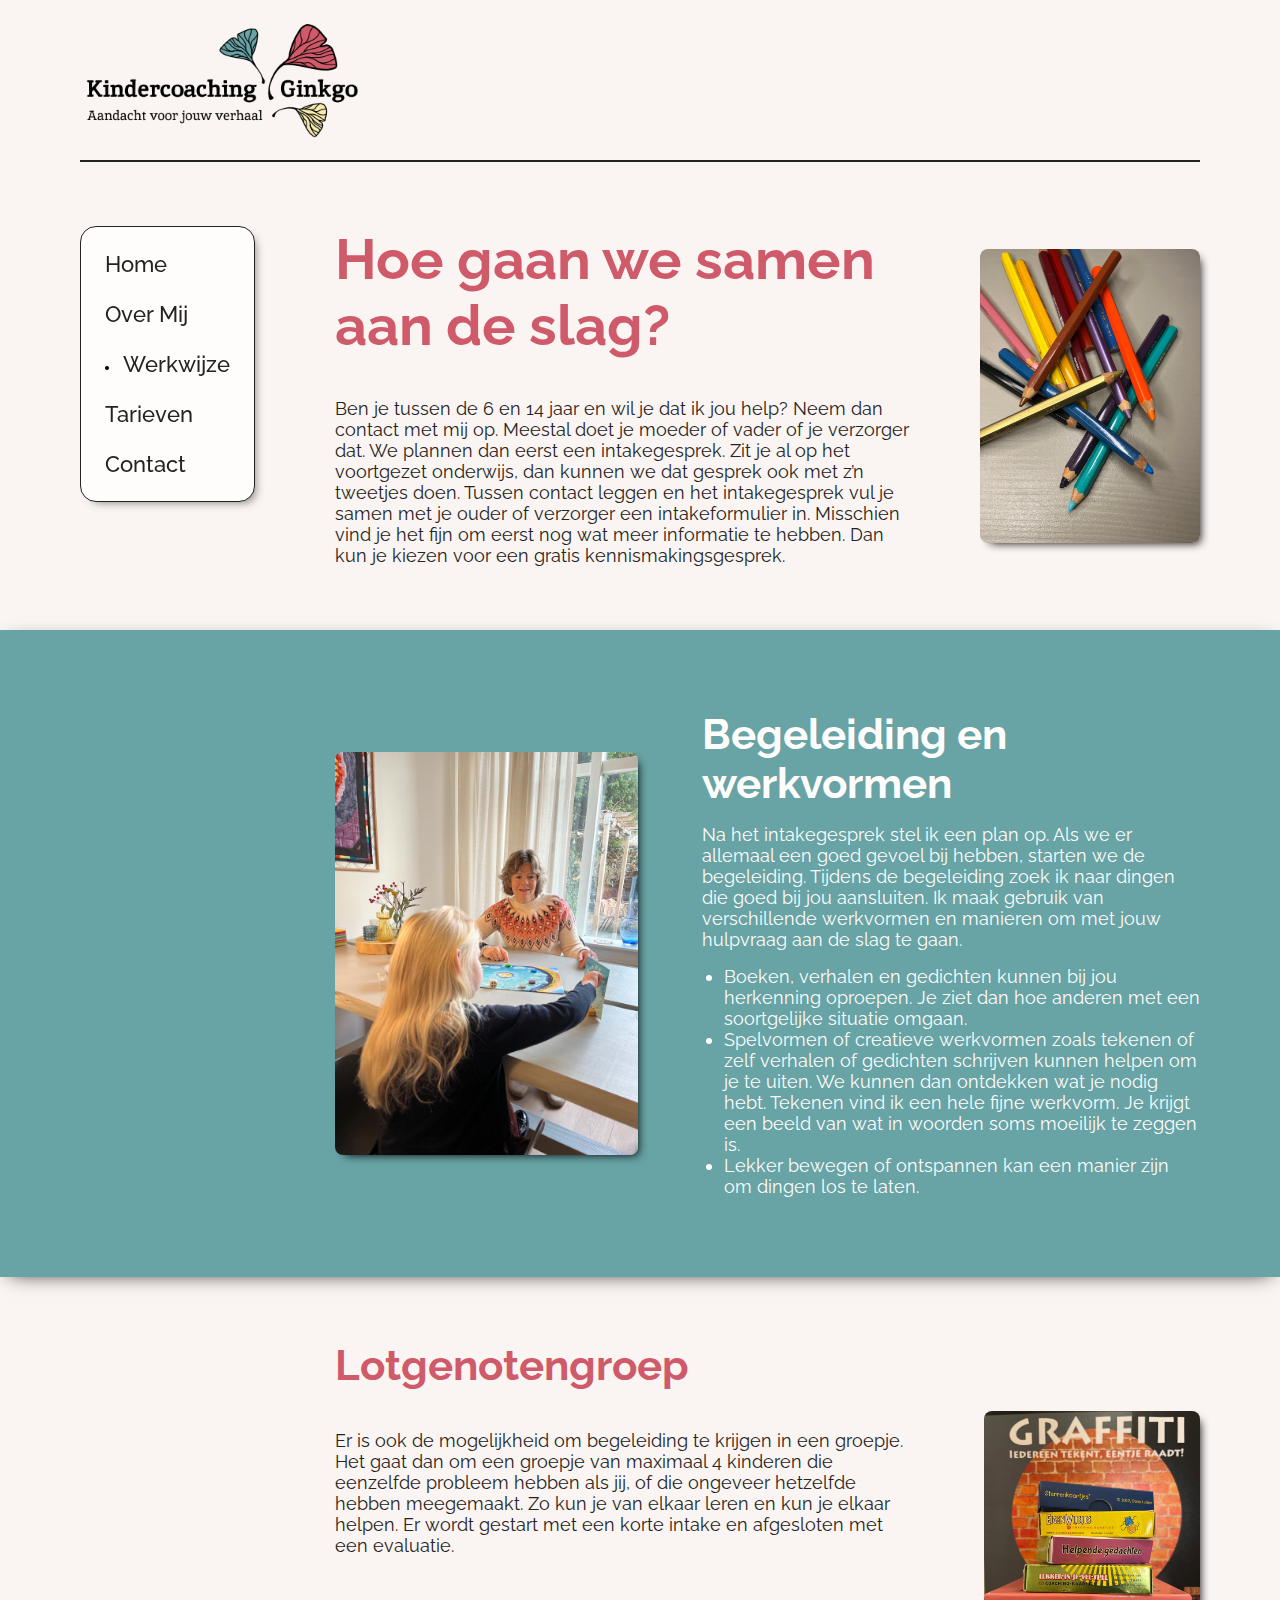
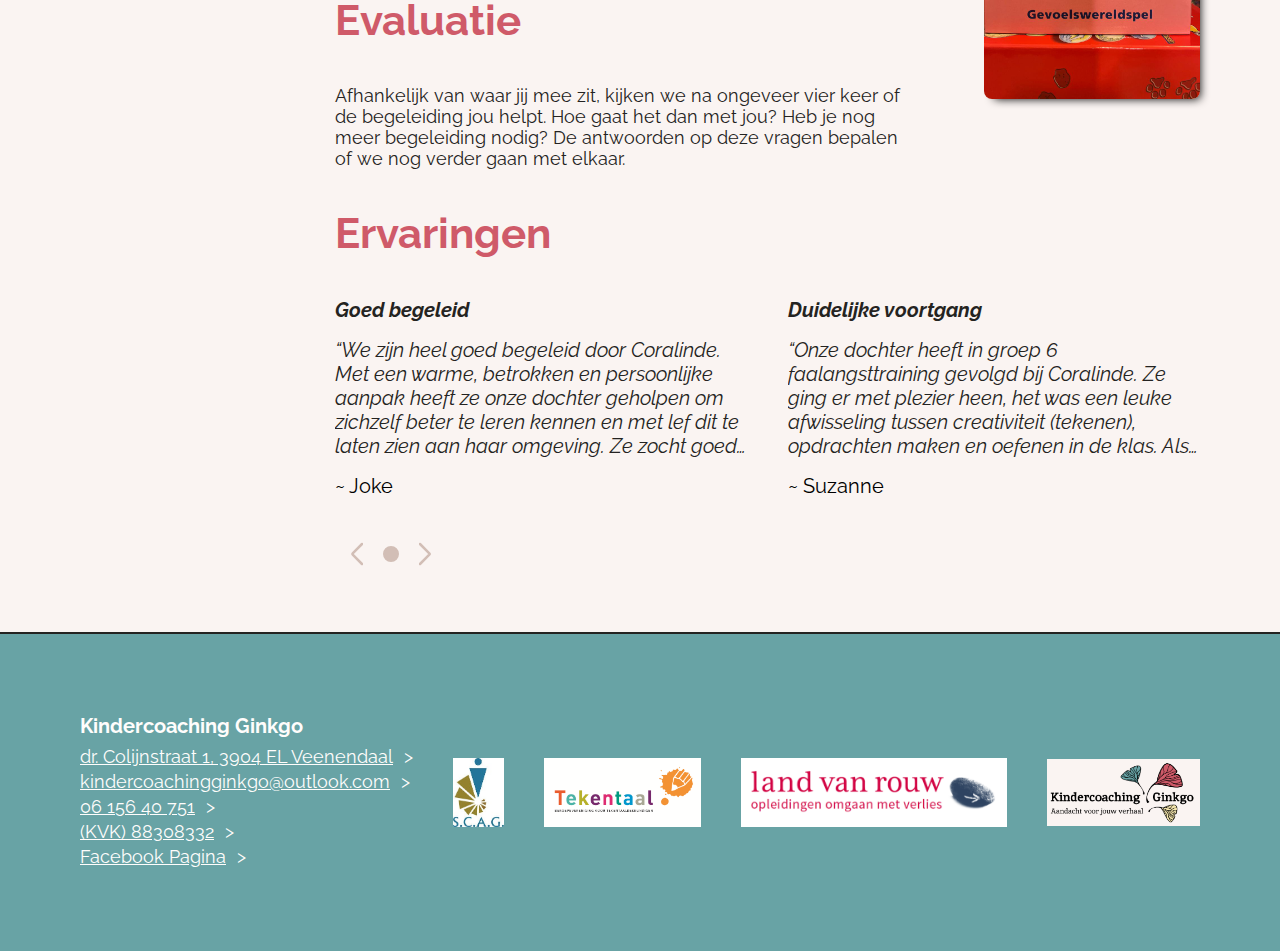
==== werkwijze/index.html @ 80ee6aca "v1.1.0 - Experiences" ====
<!DOCTYPE html>
<html lang="nl">
<head>
    <meta charset="UTF-8">
    <meta http-equiv="X-UA-Compatible" content="IE=edge">
    <meta name="viewport" content="width=device-width, initial-scale=1.0">
    <meta name="author" content="Pieter Groenendijk">
    
<title>Begeleiding na verlies | Kindercoaching Ginkgo Veenendaal</title>
<meta name="keywords" content="begeleiding na verlies, werkvorm Tekentaal">
<meta name="description" content="Kindercoaching Ginkgo: begeleiding na verlies voor kinderen van 6 tot 14 jaar. Coralinde Giel stemt de werkvorm - bijvoorbeeld Tekentaal - af op uw kind.">
    
    <link rel="icon" type="image/svg+xml" href="/images/three_ginkgo_leaves_favicon.svg">
    
    
    <link rel="preconnect" href="https://fonts.googleapis.com">
    <link rel="preconnect" href="https://fonts.gstatic.com" crossorigin>
    <link href="https://fonts.googleapis.com/css2?family=Raleway:ital,wght@0,100..900;1,100..900&display=swap" rel="stylesheet">
    
    
<link rel="stylesheet" href="/css/base.css">



    
        
<link rel="stylesheet" href="/css/secondary.css">
    
        
<link rel="stylesheet" href="/css/werkwijze.css">
    
        
<link rel="stylesheet" href="/css/experiences.css">
    

    
    

<script
    src="/js/base.js"
     defer >
</script>




    
        

<script
    src="/js/experiences.js"
     defer >
</script>

    

</head>
<body>
    
    <header>
    <article>
        
<img
    src="/images/logo.png" 
    alt="logo van kindercoaching ginkgo"
    
    
>
        <div class="burger">
            <div class="line"></div>
            <div class="line"></div>
            <div class="line"></div>
        </div>
    </article>
</header>
    
    <div class="content-container">
        <aside>
    <nav>
        <ul>
            
            <li >
                <a href="/">Home</a>
            </li>
            
            <li >
                <a href="/over-mij/">Over Mij</a>
            </li>
            
            <li  id="active" >
                <a href="/werkwijze/">Werkwijze</a>
            </li>
            
            <li >
                <a href="/tarieven/">Tarieven</a>
            </li>
            
            <li >
                <a href="/contact/">Contact</a>
            </li>
            
        </ul>
    </nav>
</aside>
        <main>
        
    <section class="visual-section">
    <article id="intro">
        <div>
            <h1>Hoe gaan we samen aan de slag?</h1>
            <p>Ben je tussen de 6 en 14 jaar en wil je dat ik jou help? Neem dan contact met mij op. Meestal doet je moeder of vader of je verzorger dat. We plannen dan eerst een intakegesprek. Zit je al op het voortgezet onderwijs, dan kunnen we dat gesprek ook met z’n tweetjes doen. Tussen contact leggen en het intakegesprek vul je samen met je ouder of verzorger een intakeformulier in. Misschien vind je het fijn om eerst nog wat meer informatie te hebben. Dan kun je kiezen voor een gratis kennismakingsgesprek.</p>
        </div>
        
        
        <img
            src="/images/potloden.jpeg" 
            alt="Rommelige stapel potloden op een tafel"
            
            
        >
    </article>
</section>
<section class="visual-section visual-section--blue visual-section--normal-spacing">
    <article id="begeleidingsvormen">
        
        
        <img
            src="/images/praktijkruimte_met_sofie.jpeg" 
            alt="Coraline samen met een cliënt een bordspel aan het spelen in de praktijkruimte"
            
            
        >
        <div>
            <h2>Begeleiding en werkvormen</h2>
            <p>
                Na het intakegesprek stel ik een plan op. Als we er allemaal een goed
                gevoel bij hebben, starten we de begeleiding. Tijdens de begeleiding zoek
                ik naar dingen die goed bij jou aansluiten. Ik maak gebruik van
                verschillende werkvormen en manieren om met jouw hulpvraag aan de slag te
                gaan.
            </p>
            <ul>
                <li>
                    Boeken, verhalen en gedichten kunnen bij jou herkenning oproepen. Je
                    ziet dan hoe anderen met een soortgelijke situatie omgaan.
                </li>
                <li>
                    Spelvormen of creatieve werkvormen zoals tekenen of zelf verhalen of
                    gedichten schrijven kunnen helpen om je te uiten. We kunnen dan
                    ontdekken wat je nodig hebt. Tekenen vind ik een hele fijne werkvorm. Je
                    krijgt een beeld van wat in woorden soms moeilijk te zeggen is.
                </li>
                <li>
                    Lekker bewegen of ontspannen kan een manier zijn om dingen los te laten.
                </li>
            </ul>
        </div>
    </article>
</section>
<section class="visual-section visual-section--misc-info">
    <article>
        <div>
            <h2>Lotgenotengroep</h2>
            <p>
                Er is ook de mogelijkheid om begeleiding te krijgen in een groepje. Het
                gaat dan om een groepje van maximaal 4 kinderen die eenzelfde probleem
                hebben als jij, of die ongeveer hetzelfde hebben meegemaakt. Zo kun je van
                elkaar leren en kun je elkaar helpen. Er wordt gestart met een korte
                intake en afgesloten met een evaluatie.
            </p>
            <h2>Evaluatie</h2>
            <p>
                Afhankelijk van waar jij mee zit, kijken we na ongeveer vier keer of de
                begeleiding jou helpt. Hoe gaat het dan met jou? Heb je nog meer
                begeleiding nodig? De antwoorden op deze vragen bepalen of we nog verder
                gaan met elkaar.
            </p>
        </div>
        
        
        <img
            src="/images/spellen.jpeg" 
            alt="spellen die soms worden gebruikt worden in een sessie"
            
            
        >
        
        
        
        <section class="experiences">
            <h2 class="exp__title">Ervaringen</h2>
            <div class="exp__content">
                
                    
        <div class="experience">
            <h3 class="experience__title">Goed begeleid</h3>
            <p class="experience__content">We zijn heel goed begeleid door Coralinde. Met een warme, betrokken en persoonlijke aanpak heeft ze onze dochter geholpen om zichzelf beter te leren kennen en met lef dit te laten zien aan haar omgeving. Ze zocht goed naar verbinding met onze dochter. De opdrachten voor thuis en op school waren praktisch en helpend en Coralinde was actief in contact zoeken met school. Erg fijn!</p>
            <span class="experience__author">Joke</span>
        </div>
                
                    
        <div class="experience">
            <h3 class="experience__title">Duidelijke voortgang</h3>
            <p class="experience__content">Onze dochter heeft in groep 6 faalangsttraining gevolgd bij Coralinde. Ze ging er met plezier heen, het was een leuke afwisseling tussen creativiteit (tekenen), opdrachten maken en oefenen in de klas. Als ouders werden we goed op de hoogte gehouden over de voortgang en kregen tips voor thuis. In groep 7 zagen we al duidelijke vooruitgang, groep 8 ging soepel en nu in 1 VWO heeft ze nog steeds veel aan de aangeleerde technieken. Wat vooral helpt is dat ze de faalangst herkent en erover kan praten als ze voelt dat het opspeelt.</p>
            <span class="experience__author">Suzanne</span>
        </div>
                
            </div>
            <div class="exp__controller">
                
                <button class="exp__controller__relative exp__controller__relative--previous">
                    <svg class="arrow-left" viewBox="0 0 12 22" xmlns="http://www.w3.org/2000/svg">
                        <path d="M11 1L1.70711 10.2929C1.31658 10.6834 1.31658 11.3166 1.70711 11.7071L11 21" stroke-linecap="round"/>
                    </svg>
                </button>
                <div class="exp__controller__absolute">
                </div>        
                <button class="exp__controller__relative exp__controller__relative--next">
                    <svg class="arrow-right" viewBox="0 0 12 22" xmlns="http://www.w3.org/2000/svg">
                        <path d="M0.999999 1L10.2929 10.2929C10.6834 10.6834 10.6834 11.3166 10.2929 11.7071L1 21" stroke-linecap="round"/>
                    </svg>
                </button>
                
            </div>
        </section>

    </article>
</section>

        </main>
    </div>
    
    <footer>
    <article>
        <div>
            <h3>Kindercoaching Ginkgo</h3>
            <ul>
                <li><a href="https://www.google.nl/maps/place/Doctor+Colijnstraat+1,+3904+EL+Veenendaal/@52.0200276,5.5401296,17.9z/data=!4m5!3m4!1s0x47c65181c2207737:0x3719886c580dce8d!8m2!3d52.0196391!4d5.5416568" class="inline-link" target="_blank">dr. Colijnstraat 1, 3904 EL Veenendaal</a></li>
                <li><a class="inline-link" href="mailto:kindercoachingginkgo@outlook.com" target="_blank">kindercoachingginkgo<wbr>@outlook.com</a></li>
                <li><a class="inline-link" href="tel:0615640751" class="inline-link">06 156 40 751</a></li>
                <li><a href="https://bedrijvenmonitor.info/bedrijf/onderwijs/kindercoaching-ginkgo/kvknummer/883083320000" class="inline-link" target="_blank">(KVK) 88308332</a></li>
                <li><a class="inline-link" target="_blank" href="https://www.facebook.com/profile.php?id=100089373126480">Facebook Pagina</a></li>
            </ul>
        </div>
        <a class="inline-link" target="_blank" href="https://www.scag.nl/">
            
<img
    src="/images/logo-scag.jpg" 
    alt="logo van geschillencommissie SCAG"
    
    
>
        </a>
        <a class="inline-link" target="_blank" href="https://tekentaal.nl/">
            
<img
    src="/images/logo_tekentaal.png" 
    alt="logo van beroepsvereniging tekentaal"
    
    
>
        </a>
        <a href="https://www.landvanrouw.nl/begeleiding/verwijsbestand-land-van-rouw/" class="inline-link" target="_blank">
            
<img
    src="/images/logo_land_van_rouw.png" 
    alt="logo van land van rouw"
    
    
>
        </a>
        <a class="inline-link" href="#">
            
<img
    src="/images/logo.png" 
    alt="logo van kindercoaching ginkgo"
    
    
>
        </a>
    </article>
</footer>
</body>
</html>
---- css/base.css ----
/* Raleway, sans-serif */
/* @import url("https://fonts.googleapis.com/css2?family=Raleway:ital,wght@0,400;0,500;0,700;1,500&display=swap") all; */

:root {
  /* Colors */
  --clr_white: #faf4f2;
  --clr_extra_white: #fffdfc;
  --clr_black: #242321;
  --clr_red: #cf5a69;
  --clr_yellow: #fde99a;
  --clr_blue: #68a3a5;
  /* Spacing */
  --spc_smallest: 8rem;
  --spc_small: calc(var(--spc_smallest) * 2);
  --spc_regular: calc(var(--spc_small) * 2.5);
  --spc_large: calc(var(--spc_small) * 4);
  --spc_largest: calc(var(--spc_small) * 5);

  --spc_small_border: 1px;
  --spc_regular_border: 2px;
  /* Fonts */
  --fnt_weight_regular: 400;
  --fnt_weight_medium: 500;
  --fnt_weight_bold: 700;

  font-size: 1px;
  /* For scaling text */
  --fnt_size_paragraph_text: 18rem;
  --fnt_size_paragraph_special: 20rem;
  --fnt_size_navbar: 22rem;
  --fnt_size_quote: 24rem;
  --fnt_size_sec_title: 42rem;
  --fnt_size_main_title: 56rem;
  /* Shadows */
  --shd_regular: 5px 5px 10px -5px rgba(0, 0, 0, 0.5);
  --shd_strong: 5px 5px 10px -5px black;
  --shd_large: 0px 5px 20px -10px black;
}

::selection {
  background-color: var(--clr_yellow);
  color: var(--clr_red);
}

/* general */
html {
  max-width: 100%;
  overflow-x: hidden;
}

html * {
  margin: 0;
  padding: 0;
  max-width: 100%;
  font-family: "Raleway", sans-serif;
  scroll-behavior: smooth;
}

body {
  --content-container-margin: min(80px, 10vw);
  padding-inline: var(--content-container-margin);
  display: flex;
  flex-direction: column;
  min-height: 100vh;
  background-color: var(--clr_white);
}

body>* {
  margin-inline: auto;
  width: 100%;
  max-width: 1180px;
}

svg {
  display: block;
}

/* text related */
article :is(h1, h2) {
  font-weight: var(--fnt_weight_bold);
  color: var(--clr_red);
}

article :is(h3, p, ul, q) {
  color: var(--clr_black);
  max-width: 75ch;
}

article h1 {
  font-size: var(--fnt_size_main_title);
}

article h2 {
  font-size: var(--fnt_size_sec_title);
}

article :is(h3, a:not(.inline-link)),
section:first-child>article>p {
  font-size: var(--fnt_size_paragraph_special);
  max-width: 60ch;
}

article :is(p, ul, td) {
  font-size: var(--fnt_size_paragraph_text);
}

nav {
  font-size: var(--fnt_size_navbar);
}

q {
  quotes: "“" "”" "‘" "’";
  font-size: var(--fnt_size_quote);
  font-style: italic;
}

q.inline-quote {
  display: list-item;
  font-size: var(--fnt_size_paragraph_text);
  list-style-type: disc;
}

/* GENERAL SPACING */
.visual-section {
  padding-block: var(--spc_large);
}

.visual-section--blue:not(.visual-section--normal-spacing) {
  padding-block: var(--spc_small);
}

.visual-section--blue :is(h2, p, ul) {
  margin-block: var(--spc_small);
}

:where(h1, h2, p, q, ul):not(:last-child) {
  margin-block-end: var(--spc_regular);
}

h3 {
  margin-block-end: var(--spc_smallest);
}

.button {
  margin-block: var(--spc_small);
}

#boxed-container {
  display: grid;
  padding: var(--spc_regular);
  border: var(--spc_small_border) solid var(--clr_black);
  border-radius: var(--spc_small);
  background-color: var(--clr_extra_white);
}

/* header * */
header>article {
  position: relative;
  border-block-end: var(--spc_regular_border) solid var(--clr_black);
  padding-block: var(--spc_small);
}

/* div.content-container */
.content-container {
  position: relative;
  display: flex;
  flex-grow: 1;
}

/* aside + nav */
aside {
  position: relative;
  top: var(--spc_large);
  margin-inline-end: var(--spc_largest);
}

nav {
  position: sticky;
  top: var(--spc_large);
  /* to force it to stick with a minimum spacing when scrolling */
  z-index: 1;
  /* To render above full bleed .visual-section--blue elements */
  border: var(--spc_small_border) solid var(--clr_black);
  border-radius: var(--spc_small);
  box-shadow: var(--shd_regular);
  background-color: var(--clr_extra_white);
}

nav>ul {
  list-style-type: none;
}

nav li {
  margin: calc(var(--spc_small) * 1.5);
  white-space: nowrap;
}

#active {
  list-style-type: disc;
  list-style-position: inside;
}

#active::marker {
  font-size: 0.6em;
}

nav a {
  font-weight: var(--fnt_weight_medium);
  text-decoration: none;
  /* if browser does not support transparent underline; */
  text-decoration: underline solid rgba(0, 0, 0, 0);
  color: var(--clr_black);
  transition: 500ms;
}

nav a:hover {
  text-shadow: 0px 0px 0 var(--clr_black);
  color: var(--clr_black);
  text-decoration: underline solid var(--clr_blue);
  text-decoration-thickness: 2px;
}

/* main */
.button {
  position: relative;
  display: inline-block;
  width: fit-content;
  margin-inline-end: calc(var(--spc_regular) * 0.75);
  padding-block: var(--spc_small);
  padding-inline: var(--spc_largest);
  background-color: var(--clr_yellow);
  border: var(--spc_small_border) solid var(--clr_black);
  border-radius: calc(var(--spc_small) * 0.6);
  box-shadow: var(--shd_strong);
  font-weight: var(--fnt_weight_bold);
  text-decoration: none;
  transition-property: left, top, box-shadow;
  inset: 0;
  transition-duration: 300ms;
}

.button:hover {
  left: 2.5px;
  top: 2.5px;
  box-shadow: none;
}

.button:hover::before {
  /* To prevent moving back when mouse on border of button */
  content: "";
  position: absolute;
  inset: -3.5px;
}

.button--yellow {
  background-color: var(--clr_yellow);
  color: var(--clr_black);
}

.button--red {
  background-color: var(--clr_red);
  color: var(--clr_extra_white);
}


/*blue bar */
.visual-section--blue {
  position: relative;
  isolation: isolate;
  background-color: var(--clr_blue);
}

.visual-section--blue::before,
footer::before {
  content: "";
  display: block;
  position: absolute;
  top: 0;
  bottom: 0;
  right: calc(max(calc((100vw - 1180px) / 2), min(80px, 10vw)) * -1);
  width: 100vw;
  z-index: -1;
  background-color: var(--clr_blue);
}

.visual-section--blue::before {
  box-shadow: var(--shd_large);
}

.visual-section--blue:nth-child(4n)::before {
  box-shadow: inset 0 0 10px -4px black;
}

.visual-section--blue>article {
  display: flex;
  gap: var(--spc_small);
}

.visual-section--blue :is(h2, p, ul, q) {
  color: var(--clr_extra_white);
}

/* footer */
footer {
  padding-block: var(--spc_largest);
  position: relative;
  background-color: var(--clr_blue);
}

footer::before {
  outline: var(--spc_regular_border) solid var(--clr_black);
}

footer>article {
  display: flex;
  flex-direction: row;
  margin-inline: auto;
  justify-content: space-between;
  align-items: center;
  gap: var(--spc_regular);
}

footer>article :first-child {
  flex-shrink: 0;
  /* Text at the left maintains it's size; */
  word-break: break-word;
}

footer>article * {
  color: var(--clr_extra_white);
  min-width: 0;
}

footer>article a>img {
  height: 100%;
  max-height: 132px;
}

footer>article ul {
  list-style-type: none;
}

footer>article li {
  margin-block: calc(var(--spc_smallest) / 2);
}

footer>article ul>li>a:hover {
  color: var(--clr_yellow);
}

footer>article ul>li>a::after {
  content: ">";
  display: inline-block;
  margin-inline-start: 1ch;
}

footer>article ul>li>a:hover::after {
  transform: scale(1.5);
}

/* LAYOUT ADJUSTMENTS */

/* Enlarge font-size for for large screen */
@media screen and (max-width: 1150px) {

  /* footer */
  footer>article {
    display: grid;
    gap: var(--spc_small);
  }

  footer>article a>img {
    width: auto;
  }

  footer>article a[href="https://www.scag.nl/"] {
    grid-column: 2;
    grid-row: 1;
  }

  footer>article a[href="https://www.scag.nl/"]>img {
    display: block;
    margin-inline-start: auto;
  }

  footer>article a[href="https://tekentaal.nl/"] {
    grid-column: 2;
  }

  footer>article a[href="#"] {
    grid-row: 2;
  }

  footer>article a[href="https://www.landvanrouw.nl/begeleiding/verwijsbestand-land-van-rouw/"]>img {
    max-width: 290px;
  }
}

@media screen and (max-width: 1024px) {
  :root {
    --spc_smallest: 7rem;
    --spc_small: calc(var(--spc_smallest) * 2);
    --spc_regular: calc(var(--spc_small) * 2.5);
    --spc_large: calc(var(--spc_small) * 4);
    --spc_largest: calc(var(--spc_small) * 5);

    --fnt_size_paragraph_text: 16rem;
    --fnt_size_paragraph_special: 18rem;
    --fnt_size_navbar: 19rem;
    --fnt_size_quote: 20rem;
    --fnt_size_sec_title: 34rem;
    --fnt_size_main_title: 42rem;
  }

  /* header */
  header {
    position: sticky;
    z-index: 1;
    top: 0;
    background: var(--clr_white);
  }

  header>article {
    display: flex;
    justify-content: space-between;
    align-items: center;
  }

  header::before {
    content: "";
    background: var(--clr_white);
    border-bottom: var(--spc_regular_border) solid black;
    display: block;
    position: absolute;
    top: 0;
    bottom: 0;
    right: calc(max(calc((100vw - 1180px) / 2), min(80px, 10vw)) * -1);
    width: 100vw;
    z-index: -1;
  }

  header>article>img {
    height: 75px;
  }

  /* navbar */
  .burger {
    width: 38px;
    padding: 15px;
    margin: -15px;
    z-index: 2;
    border-radius: 10px;
    ;
  }

  .burger:hover {
    background: var(--clr_extra_white);
  }

  .burger>.line {
    width: 100%;
    height: 2px;
    margin: 10px 0;
    background-color: var(--clr_black);
    border-radius: 5px;
  }

  aside {
    display: block;
    position: fixed;
    top: 104px;
    margin: 0;
    height: 100vh;
    z-index: 1;
    transition: all 500ms;
    right: -300px;
  }

  .visible {
    right: -0;
  }

  nav {
    position: relative;
    top: 0;
    height: 100%;
    border-radius: 0;
    padding-inline: var(--spc_regular);
  }

  nav>ul>li {
    padding-block-start: var(--spc_small);
  }

  /* intro */
  .button {
    margin-block-start: calc(var(--spc_regular) * 0.8);
    margin-block-end: 0;
  }
}

@media screen and (max-width: 800px) {
  :root {
    --fnt_size_sec_title: 28rem;
    --fnt_size_main_title: 32rem;
  }

  /* footer */
  footer>article {
    grid-template-columns: 1fr;
  }

  footer>article * {
    margin-inline: auto;
    grid-column: 1 !important;
    grid-row: auto / auto !important;
  }

  footer>article>a[href="#"] {
    grid-row: 2 !important;
  }

  footer>article a>img {
    max-width: 290px;
    width: 100%;
  }

  footer>article a[href="https://www.scag.nl/"] {
    grid-row: 5 !important;
  }
}
---- css/secondary.css ----
section > article {
    display: flex;
    gap: var(--spc_large) !important;
}

section > article img {
    margin-block: auto;
    border-radius: var(--spc_smallest);
    box-shadow: var(--shd_strong);
}

section > article ul {
    margin-inline-start: 2ch;
}

@media screen and (max-width: 700px) {
    section > article {
        flex-direction: column;
        align-items: center;
    }

    section > article > *:not(img) {
        width: auto !important;
    }

    section > article > img {
        transform: none !important;
    }
}
---- css/werkwijze.css ----
#intro> :first-child {
    width: 80%;
}

#intro> :last-child {
    width: clamp(140px, 30%, 220px);
}

#begeleidingsvormen> :first-child {
    width: clamp(200px, 35%, 500px);
}

.visual-section--misc-info > article {
    display: grid; 
    grid-template-columns: auto clamp(140px, 25%, 300px);
    grid-template-rows: auto auto;
    gap: var(--spc_regular) var(--spc_large) !important;
}

.visual-section--misc-info .experiences {
    grid-column: 1 / -1;
}


@media screen and (max-width: 600px) {
    .visual-section--misc-info > article {
        grid-template-columns: auto;
    }

    .visual-section--misc-info img {
        width: clamp(140px, 30%, 400px);
        justify-self: center;
    }
}
---- css/experiences.css ----
/*
    -----------
    Experiences
    -----------
*/
.exp__content {
    --experiences__gap: var(--spc_regular);
    overflow-x: auto;
    contain: inline-size;
    /* padding-right: var(--spc_small); */
    display: flex;
    position: relative; /* Needed for js (.offsetLeft) */
    flex-wrap: nowrap;
    gap: var(--experiences__gap);
    align-items: flex-start;
    -ms-overflow-style: none;
    scrollbar-width: none;
}

.exp__content::-webkit-scrollbar {
    display: none;
}

/*
    Singular Experience
    -------------------
*/

.experience {
    --experience-width: 50%;
    display: flex;
    flex-direction: column;
    gap: var(--spc_small);
    cursor: pointer;
    flex: 1 0 calc(var(--experience-width) - (var(--experiences__gap) / 2));
}

.experience > * {
    margin: 0;
}

.experience__title {
    font-style: italic;
}

.experience__content {
    --max-line-count: 5;
    display: -webkit-box;
    -webkit-box-orient: vertical;
    overflow: hidden;
    text-overflow: ellipsis;
    font-style: italic;
    font-size: var(--fnt_size_paragraph_special);
    -webkit-line-clamp: var(--max-line-count);
    line-clamp: var(--max-line-count);
    transition: font-weight 150ms ease-in-out;
}

.experience:hover .experience__content {
    font-weight: 425;
}

.experience--expanded .experience__content {
    --max-line-count: 12;
}

.experience__content::before {
    content: "\201C";
}

.experience__content::after {
    content: "\201D";
}

.experience__author {
    font-size: var(--fnt_size_paragraph_special);
}

.experience__author::before {
    content: '~ ';
}

/*
    Controller
    ----------
*/
.exp__controller {
    --button-padding: 4px;
    margin-top: var(--spc_regular);
    padding-inline: calc(var(--spc_small) - var(--button-padding));
    display: flex;
    gap: calc(var(--spc_small) - var(--button-padding));
    --color: #D2BEB6;
}

.exp__controller button {
    padding: var(--button-padding);
    background: transparent;
    border: none;
    cursor: pointer;
}

.exp__controller__relative > svg {
    aspect-ratio: 1 / 2;
    width: 12px;
    stroke: var(--color);
    stroke-width: 2.5px;
    fill: none;
}

.exp__controller__absolute {
    --gap: 8px;
    display: flex;
    gap: calc(var(--gap) - var(--button-padding));
}

.exp__controller__absolute__page > svg {
    aspect-ratio: 1;
    width: 16px;
    stroke: var(--color);
    stroke-width: 3px;
    fill: none;
    transition: fill 300ms ease-in-out;
}

.exp__controller__absolute__page:hover > svg {
    fill: var(--color);
    fill-opacity: 0.5;
}

.exp__controller__absolute__page--selected > svg {
    fill: var(--color);
}

/*
    Responsiveness
    --------------
*/
@media screen and (max-width: 600px) {
    .experience {
        flex: 1 0 100%;
    }
}
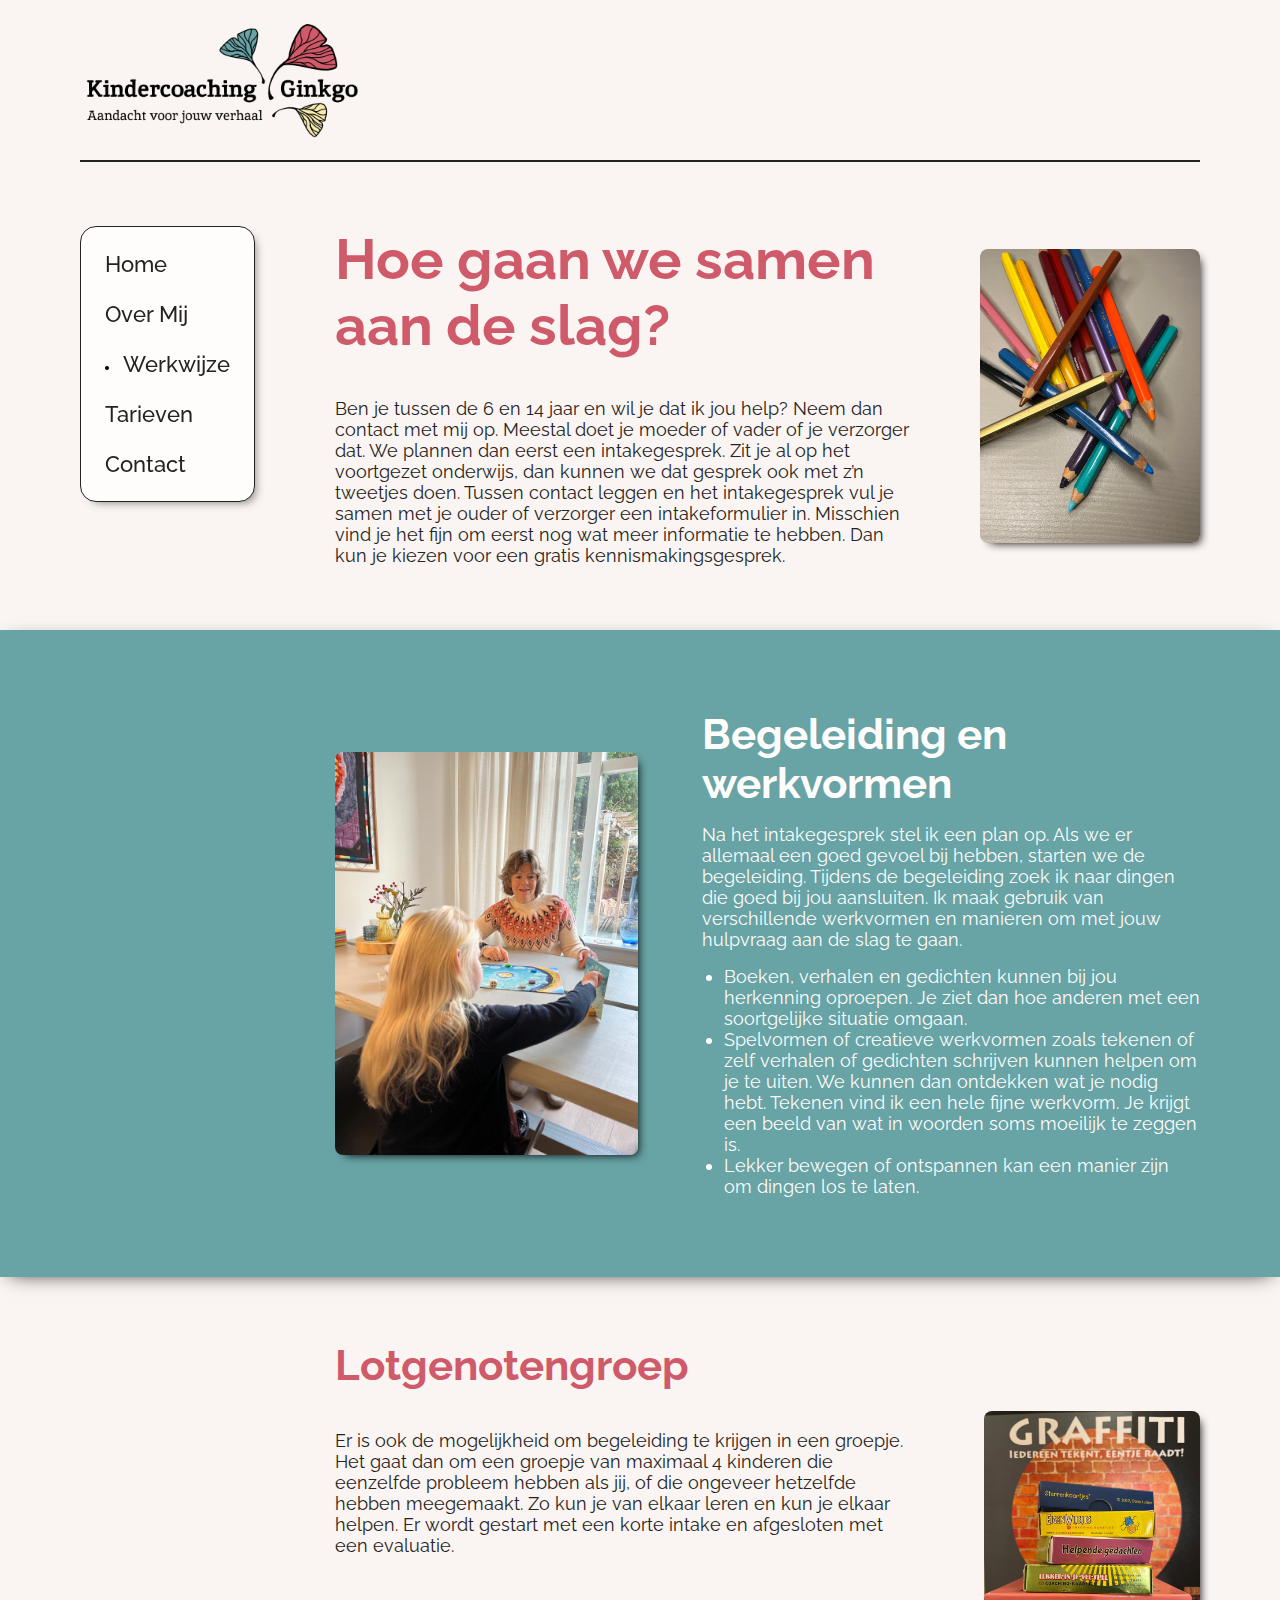
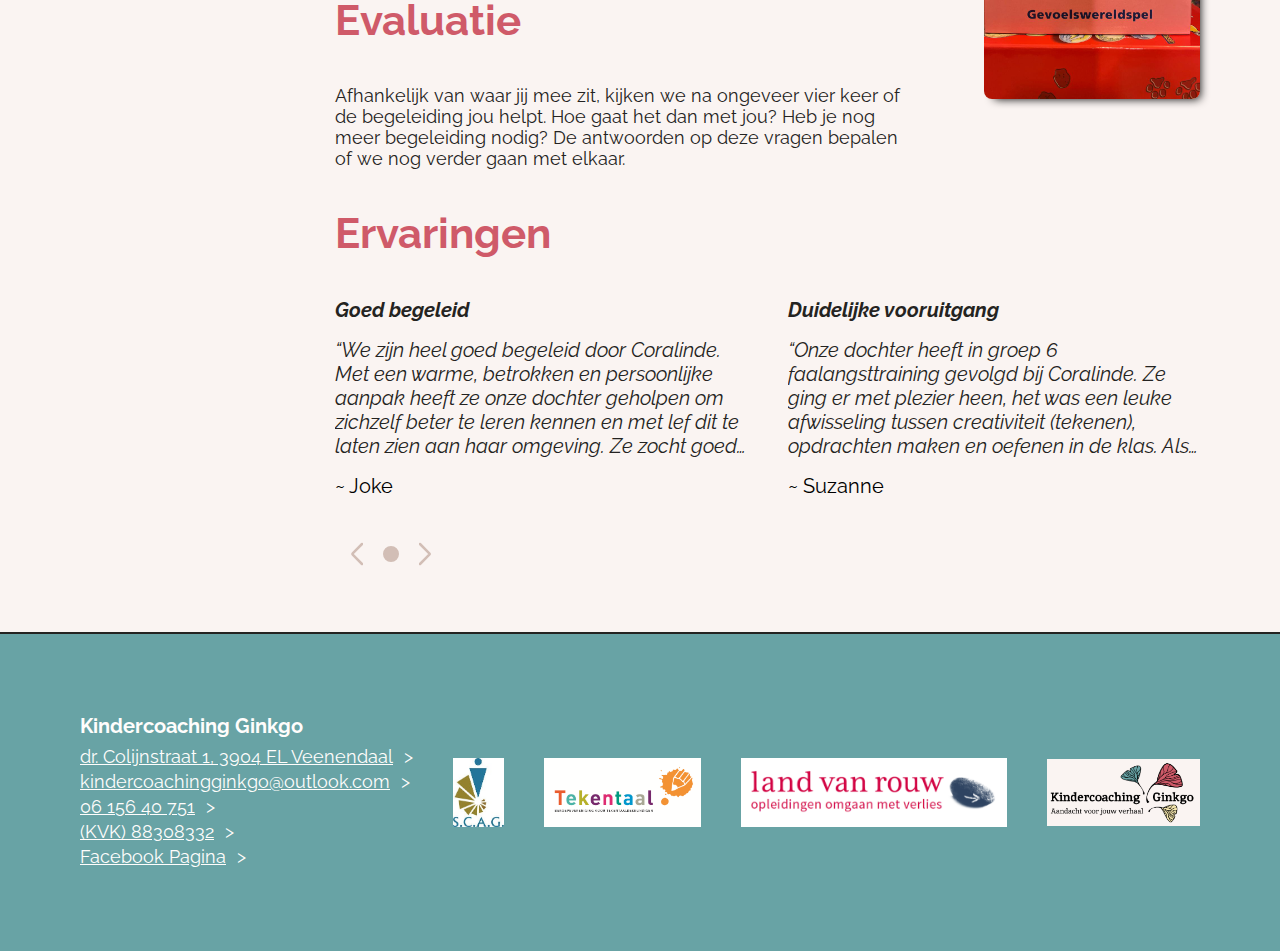
==== commit f9033e33: "v1.1.2 - Fixed bug where a title of an experience was wrong" ====
--- a/werkwijze/index.html
+++ b/werkwijze/index.html
@@ -200,7 +200,7 @@
                 
                     
         <div class="experience">
-            <h3 class="experience__title">Duidelijke voortgang</h3>
+            <h3 class="experience__title">Duidelijke vooruitgang</h3>
             <p class="experience__content">Onze dochter heeft in groep 6 faalangsttraining gevolgd bij Coralinde. Ze ging er met plezier heen, het was een leuke afwisseling tussen creativiteit (tekenen), opdrachten maken en oefenen in de klas. Als ouders werden we goed op de hoogte gehouden over de voortgang en kregen tips voor thuis. In groep 7 zagen we al duidelijke vooruitgang, groep 8 ging soepel en nu in 1 VWO heeft ze nog steeds veel aan de aangeleerde technieken. Wat vooral helpt is dat ze de faalangst herkent en erover kan praten als ze voelt dat het opspeelt.</p>
             <span class="experience__author">Suzanne</span>
         </div>
--- a/css/experiences.css
+++ b/css/experiences.css
@@ -61,7 +61,7 @@
 }
 
 .experience--expanded .experience__content {
-    --max-line-count: 12;
+    --max-line-count: 20;
 }
 
 .experience__content::before {
